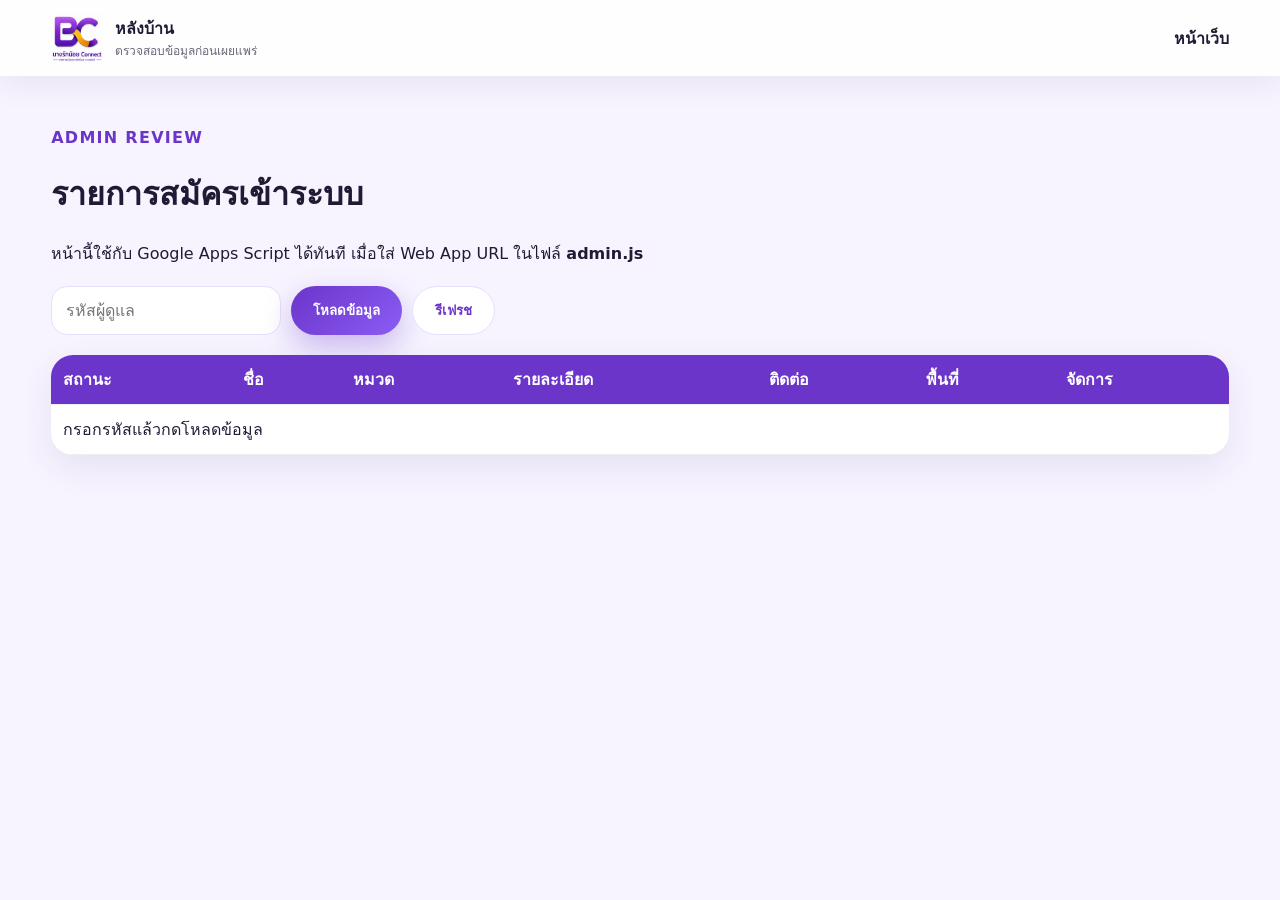
==== admin.html @ dfa05722 "Add files via upload" ====
<!doctype html><html lang="th"><head><meta charset="utf-8"><meta name="viewport" content="width=device-width,initial-scale=1"><title>หลังบ้าน — บางรักน้อย Connect</title><link rel="stylesheet" href="styles.css"><style>.admin{padding:36px clamp(16px,4vw,60px)}.adminbar{display:flex;gap:10px;flex-wrap:wrap;margin:20px 0}.table{overflow:auto;background:#fff;border-radius:22px;box-shadow:0 12px 34px rgba(60,30,120,.09)}table{width:100%;border-collapse:collapse;min-width:900px}th,td{padding:12px;border-bottom:1px solid #eee;text-align:left;vertical-align:top}th{background:#6b35c9;color:#fff;position:sticky;top:0}.pill{border-radius:999px;padding:5px 10px;font-weight:800}.wait{background:#fff3cd;color:#8a5a00}.ok{background:#dcfce7;color:#166534}.no{background:#fee2e2;color:#991b1b}.mini{border:0;border-radius:10px;padding:8px 10px;font-weight:800;cursor:pointer}.mini.okb{background:#22c55e;color:white}.mini.nob{background:#ef4444;color:white}</style></head><body><header class="topbar"><a class="brand" href="index.html"><img src="assets/logo_BC.png"><span><b>หลังบ้าน</b><small>ตรวจสอบข้อมูลก่อนเผยแพร่</small></span></a><nav><a href="index.html">หน้าเว็บ</a></nav></header><main class="admin"><p class="eyebrow">Admin Review</p><h1>รายการสมัครเข้าระบบ</h1><p>หน้านี้ใช้กับ Google Apps Script ได้ทันที เมื่อใส่ Web App URL ในไฟล์ <b>admin.js</b></p><div class="adminbar"><input id="adminKey" placeholder="รหัสผู้ดูแล"><button class="btn primary" onclick="loadAdmin()">โหลดข้อมูล</button><button class="btn ghost" onclick="location.reload()">รีเฟรช</button></div><div class="table"><table><thead><tr><th>สถานะ</th><th>ชื่อ</th><th>หมวด</th><th>รายละเอียด</th><th>ติดต่อ</th><th>พื้นที่</th><th>จัดการ</th></tr></thead><tbody id="adminRows"><tr><td colspan="7">กรอกรหัสแล้วกดโหลดข้อมูล</td></tr></tbody></table></div></main><script src="admin.js"></script></body></html>
---- styles.css ----
:root{--p:#6b35c9;--p2:#32165f;--g:#f5a623;--bg:#f7f4ff;--ink:#211a35;--muted:#6b6478;--card:#fff;--line:#e7defa}*{box-sizing:border-box}body{margin:0;font-family:system-ui,-apple-system,'Segoe UI',Tahoma,sans-serif;background:var(--bg);color:var(--ink)}a{text-decoration:none;color:inherit}.topbar{position:sticky;top:0;z-index:20;display:flex;align-items:center;justify-content:space-between;padding:12px clamp(16px,4vw,56px);background:rgba(255,255,255,.86);backdrop-filter:blur(14px);box-shadow:0 8px 30px rgba(45,22,92,.08)}.brand{display:flex;gap:12px;align-items:center}.brand img{width:52px;height:52px;object-fit:contain}.brand small{display:block;color:var(--muted);font-size:12px}nav{display:flex;gap:18px;font-weight:700}nav a:hover{color:var(--p)}.hero{position:relative;min-height:680px;overflow:hidden;display:flex;align-items:center;padding:80px clamp(18px,5vw,80px)}.hero-bg{position:absolute;inset:0;background:url('assets/hero_bg.png') center/cover no-repeat;filter:saturate(1.06)}.hero:after{content:"";position:absolute;inset:0;background:linear-gradient(90deg,rgba(255,255,255,.92),rgba(255,255,255,.58) 45%,rgba(255,255,255,.08))}.hero-card{position:relative;z-index:2;max-width:620px;background:rgba(255,255,255,.8);border:1px solid rgba(255,255,255,.7);border-radius:34px;padding:34px;box-shadow:0 28px 80px rgba(41,20,88,.22)}.eyebrow{font-weight:900;color:var(--p);letter-spacing:.08em;text-transform:uppercase}.hero h1{font-size:clamp(44px,7vw,86px);line-height:.94;margin:8px 0}.hero h1 span{color:var(--p)}.hero p,.story p{font-size:18px;line-height:1.75;color:#423854}.hero-actions{display:flex;gap:12px;flex-wrap:wrap}.btn{display:inline-flex;align-items:center;justify-content:center;border:0;border-radius:999px;padding:13px 22px;font-weight:900;cursor:pointer}.primary{background:linear-gradient(135deg,var(--p),#8b5cf6);color:#fff;box-shadow:0 12px 30px rgba(107,53,201,.32)}.ghost{background:#fff;color:var(--p);border:1px solid var(--line)}.mascot{position:absolute;z-index:2;right:6vw;bottom:0;width:min(32vw,410px);filter:drop-shadow(0 24px 40px rgba(0,0,0,.22));animation:float 4s ease-in-out infinite}@keyframes float{50%{transform:translateY(-14px)}}.section{padding:70px clamp(18px,5vw,80px)}.section-head{display:grid;gap:12px;grid-template-columns:1fr auto;align-items:end}.section h2{font-size:clamp(28px,4vw,48px);margin:0}.tools{display:flex;gap:10px;flex-wrap:wrap}.tools input,.tools select,input,select,textarea{border:1px solid var(--line);border-radius:16px;padding:13px 14px;font:inherit;background:#fff}.tools input{min-width:min(430px,80vw)}.category-grid{display:grid;grid-template-columns:repeat(4,1fr);gap:16px;margin:28px 0}.cat{border:0;border-radius:24px;background:#fff;padding:18px;text-align:left;box-shadow:0 12px 34px rgba(60,30,120,.09);cursor:pointer;transition:.2s}.cat:hover,.cat.active{transform:translateY(-4px);outline:3px solid rgba(107,53,201,.18)}.cat img{width:86px;height:86px;object-fit:contain}.cat b{display:block;font-size:18px}.cat small{color:var(--muted)}.result-head{display:flex;justify-content:space-between;align-items:center;margin:28px 0 16px}.cards{display:grid;grid-template-columns:repeat(3,1fr);gap:16px}.card{background:#fff;border-radius:24px;padding:20px;box-shadow:0 12px 34px rgba(60,30,120,.09);border:1px solid #fff}.tag{display:inline-flex;background:#f1eaff;color:var(--p);padding:6px 10px;border-radius:999px;font-weight:800;font-size:12px}.card h3{margin:12px 0 4px}.card p{color:var(--muted);line-height:1.65}.meta{display:grid;gap:6px;color:#4f4661;font-size:14px}.story{display:grid;grid-template-columns:1.2fr .8fr;gap:32px;background:linear-gradient(135deg,#fff,#efe8ff)}.steps{display:grid;gap:14px}.steps span{background:#fff;border-radius:20px;padding:18px;font-weight:900;box-shadow:0 12px 30px rgba(60,30,120,.08)}.join{background:linear-gradient(180deg,#2f1762,#160a31);color:#fff}.join .eyebrow{color:#ffd166}.form-panel{max-width:980px;margin:auto}.form-panel p{color:#e9ddff}.form-panel form{background:#fff;color:var(--ink);border-radius:28px;padding:24px;display:grid;gap:14px;box-shadow:0 20px 70px rgba(0,0,0,.3)}label{display:grid;gap:6px;font-weight:800}.grid2{display:grid;grid-template-columns:1fr 1fr;gap:14px}.check{display:flex;gap:10px;align-items:flex-start;font-weight:600;color:#554b66;line-height:1.55}.form-note{margin:0!important;color:var(--p)!important;font-weight:900}.footer{padding:34px clamp(18px,5vw,80px);background:#13091f;color:#fff;display:flex;justify-content:space-between;gap:20px}.footer img{width:58px;vertical-align:middle;margin-right:10px}.footer p{color:#c9bee0}@media(max-width:900px){nav{display:none}.hero{min-height:760px;align-items:flex-start;padding-top:86px}.hero:after{background:linear-gradient(180deg,rgba(255,255,255,.94),rgba(255,255,255,.45),rgba(255,255,255,.2))}.mascot{right:50%;transform:translateX(50%);width:300px}.category-grid,.cards{grid-template-columns:1fr 1fr}.section-head,.story,.grid2{grid-template-columns:1fr}.footer{display:block}}@media(max-width:560px){.category-grid,.cards{grid-template-columns:1fr}.hero-card{padding:24px}.hero p{font-size:16px}.mascot{width:250px}.tools input{min-width:0;width:100%}.tools select{width:100%}}
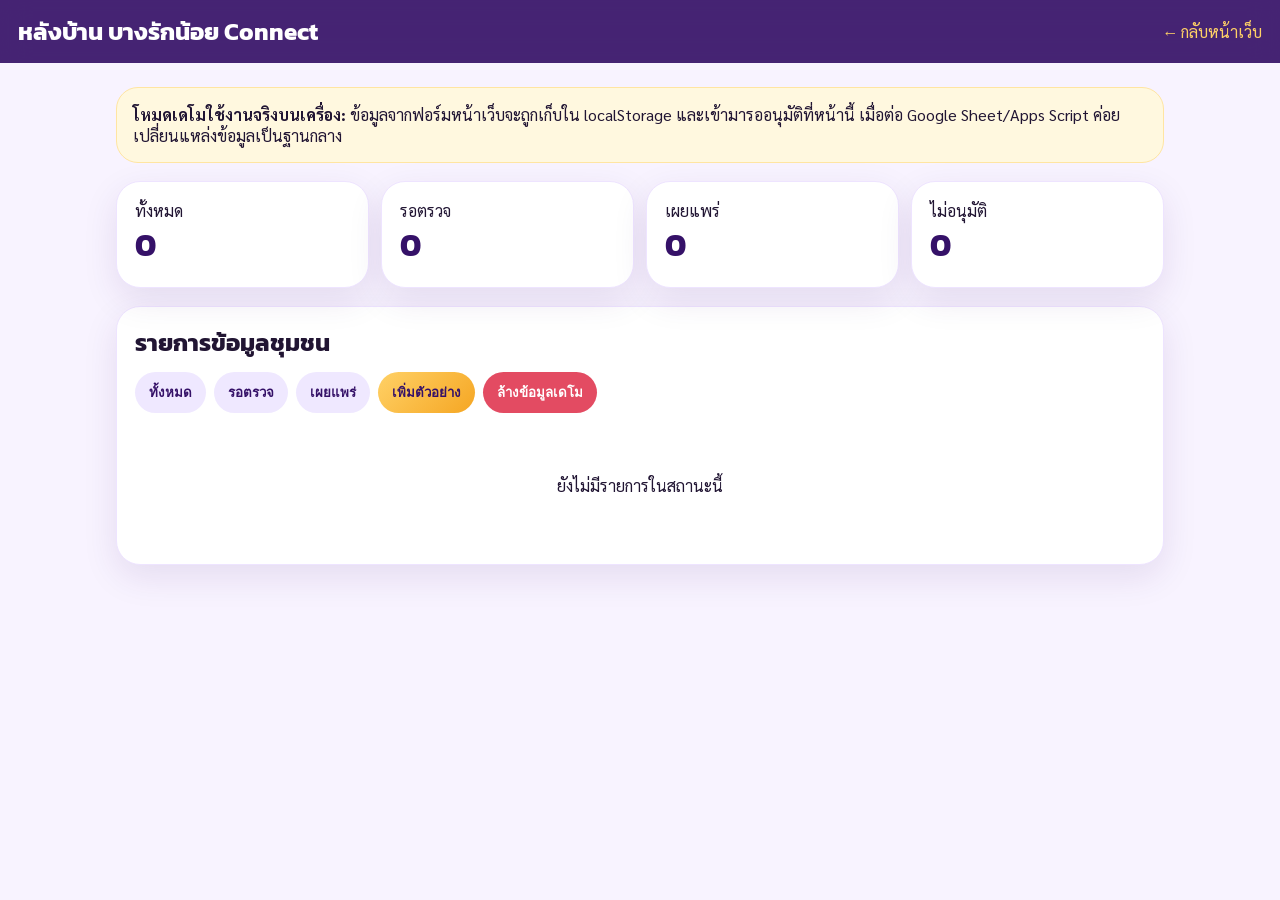
==== commit 4718f928: "Add files via upload" ====
--- a/admin.html
+++ b/admin.html
@@ -1 +1 @@
-<!doctype html><html lang="th"><head><meta charset="utf-8"><meta name="viewport" content="width=device-width,initial-scale=1"><title>หลังบ้าน — บางรักน้อย Connect</title><link rel="stylesheet" href="styles.css"><style>.admin{padding:36px clamp(16px,4vw,60px)}.adminbar{display:flex;gap:10px;flex-wrap:wrap;margin:20px 0}.table{overflow:auto;background:#fff;border-radius:22px;box-shadow:0 12px 34px rgba(60,30,120,.09)}table{width:100%;border-collapse:collapse;min-width:900px}th,td{padding:12px;border-bottom:1px solid #eee;text-align:left;vertical-align:top}th{background:#6b35c9;color:#fff;position:sticky;top:0}.pill{border-radius:999px;padding:5px 10px;font-weight:800}.wait{background:#fff3cd;color:#8a5a00}.ok{background:#dcfce7;color:#166534}.no{background:#fee2e2;color:#991b1b}.mini{border:0;border-radius:10px;padding:8px 10px;font-weight:800;cursor:pointer}.mini.okb{background:#22c55e;color:white}.mini.nob{background:#ef4444;color:white}</style></head><body><header class="topbar"><a class="brand" href="index.html"><img src="assets/logo_BC.png"><span><b>หลังบ้าน</b><small>ตรวจสอบข้อมูลก่อนเผยแพร่</small></span></a><nav><a href="index.html">หน้าเว็บ</a></nav></header><main class="admin"><p class="eyebrow">Admin Review</p><h1>รายการสมัครเข้าระบบ</h1><p>หน้านี้ใช้กับ Google Apps Script ได้ทันที เมื่อใส่ Web App URL ในไฟล์ <b>admin.js</b></p><div class="adminbar"><input id="adminKey" placeholder="รหัสผู้ดูแล"><button class="btn primary" onclick="loadAdmin()">โหลดข้อมูล</button><button class="btn ghost" onclick="location.reload()">รีเฟรช</button></div><div class="table"><table><thead><tr><th>สถานะ</th><th>ชื่อ</th><th>หมวด</th><th>รายละเอียด</th><th>ติดต่อ</th><th>พื้นที่</th><th>จัดการ</th></tr></thead><tbody id="adminRows"><tr><td colspan="7">กรอกรหัสแล้วกดโหลดข้อมูล</td></tr></tbody></table></div></main><script src="admin.js"></script></body></html>
+<!doctype html><html lang="th"><head><meta charset="utf-8"><meta name="viewport" content="width=device-width,initial-scale=1"><title>หลังบ้าน — บางรักน้อย Connect</title><link href="https://fonts.googleapis.com/css2?family=Kanit:wght@600;700;800&family=Sarabun:wght@400;600;700&display=swap" rel="stylesheet"><style>:root{--p:#6b35c9;--pd:#351168;--pl:#efe8ff;--g:#f5a623;--ink:#211533;--mut:#6b6478;--ok:#12a86b;--bad:#e34b62}*{box-sizing:border-box}body{margin:0;font-family:Sarabun,sans-serif;background:#f8f3ff;color:var(--ink)}header{position:sticky;top:0;background:rgba(54,18,104,.92);color:#fff;padding:14px 18px;display:flex;align-items:center;justify-content:space-between;backdrop-filter:blur(14px)}h1,h2,h3{font-family:Kanit;margin:0}a{color:#ffd166;text-decoration:none}.wrap{width:min(1080px,100%);margin:auto;padding:24px 16px}.stats{display:grid;grid-template-columns:repeat(4,1fr);gap:12px;margin-bottom:18px}.stat,.card{background:#fff;border-radius:24px;padding:18px;box-shadow:0 12px 35px rgba(54,18,104,.1);border:1px solid #eee4ff}.stat b{font-family:Kanit;color:var(--pd);font-size:32px;display:block}.toolbar{display:flex;gap:8px;flex-wrap:wrap;margin:12px 0}.btn{border:0;border-radius:999px;padding:10px 14px;font-weight:800;cursor:pointer;background:var(--pl);color:var(--pd)}.btn.ok{background:var(--ok);color:#fff}.btn.bad{background:var(--bad);color:#fff}.btn.gold{background:linear-gradient(135deg,#ffd166,#f5a623);color:#351168}.list{display:grid;gap:12px}.item{background:#fff;border-radius:24px;padding:16px;box-shadow:0 10px 30px rgba(54,18,104,.09);display:grid;grid-template-columns:1fr auto;gap:12px;border-left:8px solid var(--p)}.pending{border-left-color:var(--g)}.rejected{border-left-color:var(--bad);opacity:.72}.item h3{color:var(--pd)}.item p{color:var(--mut);margin:4px 0}.tag{display:inline-block;border-radius:999px;background:#fff6df;color:#8a5200;padding:5px 10px;font-weight:800;font-size:12px}.empty{text-align:center;padding:50px}.note{background:#fff8df;border:1px solid #ffe5a2;border-radius:22px;padding:16px;margin-bottom:18px}@media(max-width:760px){.stats{grid-template-columns:1fr 1fr}.item{grid-template-columns:1fr}.wrap{padding:16px 10px}}</style></head><body><header><h2>หลังบ้าน บางรักน้อย Connect</h2><a href="index.html">← กลับหน้าเว็บ</a></header><main class="wrap"><div class="note"><b>โหมดเดโมใช้งานจริงบนเครื่อง:</b> ข้อมูลจากฟอร์มหน้าเว็บจะถูกเก็บใน localStorage และเข้ามารออนุมัติที่หน้านี้ เมื่อต่อ Google Sheet/Apps Script ค่อยเปลี่ยนแหล่งข้อมูลเป็นฐานกลาง</div><section class="stats"><div class="stat"><span>ทั้งหมด</span><b id="sAll">0</b></div><div class="stat"><span>รอตรวจ</span><b id="sPending">0</b></div><div class="stat"><span>เผยแพร่</span><b id="sOk">0</b></div><div class="stat"><span>ไม่อนุมัติ</span><b id="sBad">0</b></div></section><section class="card"><h1>รายการข้อมูลชุมชน</h1><div class="toolbar"><button class="btn" onclick="filter='all';render()">ทั้งหมด</button><button class="btn" onclick="filter='pending';render()">รอตรวจ</button><button class="btn" onclick="filter='approved';render()">เผยแพร่</button><button class="btn gold" onclick="addSample()">เพิ่มตัวอย่าง</button><button class="btn bad" onclick="resetAll()">ล้างข้อมูลเดโม</button></div><div class="list" id="list"></div></section></main><script>const cats={food:'ร้านอาหาร',work:'หาช่าง',career:'ฝึกอาชีพ',news:'ข่าวสาร',service:'บริการชุมชน',product:'สินค้า/บริการท้องถิ่น'};let filter='all';const demo=[{name:'ร้านก๋วยเตี๋ยวเรือริมคลอง',cat:'food',phone:'08x-xxx-xxxx',area:'หมู่ 3',desc:'เมนูท้องถิ่น ราคาชุมชน เปิดช่วงกลางวัน',approved:true},{name:'ช่างไฟใกล้บ้าน บางรักน้อย',cat:'work',phone:'08x-xxx-xxxx',area:'ให้บริการในพื้นที่',desc:'งานไฟบ้าน ซ่อมเบื้องต้น นัดหมายล่วงหน้า',approved:false}];function get(){return JSON.parse(localStorage.getItem('brn_items')||'[]')}function set(x){localStorage.setItem('brn_items',JSON.stringify(x))}function render(){let items=get();document.getElementById('sAll').textContent=items.length;document.getElementById('sPending').textContent=items.filter(x=>x.approved===false).length;document.getElementById('sOk').textContent=items.filter(x=>x.approved===true).length;document.getElementById('sBad').textContent=items.filter(x=>x.approved==='rejected').length;let show=items.map((x,i)=>({...x,i}));if(filter==='pending')show=show.filter(x=>x.approved===false);if(filter==='approved')show=show.filter(x=>x.approved===true);let html=show.map(x=>`<article class="item ${x.approved===false?'pending':x.approved==='rejected'?'rejected':''}"><div><span class="tag">${cats[x.cat]||'อื่น ๆ'} • ${x.approved===true?'เผยแพร่แล้ว':x.approved==='rejected'?'ไม่อนุมัติ':'รอตรวจ'}</span><h3>${x.name}</h3><p>${x.desc||''}</p><p>📍 ${x.area||'-'} &nbsp; ☎️ ${x.phone||'-'}</p></div><div class="toolbar"><button class="btn ok" onclick="approve(${x.i})">อนุมัติ</button><button class="btn bad" onclick="reject(${x.i})">ไม่อนุมัติ</button><button class="btn" onclick="removeItem(${x.i})">ลบ</button></div></article>`).join('');document.getElementById('list').innerHTML=html||'<div class="empty">ยังไม่มีรายการในสถานะนี้</div>'}function approve(i){let a=get();a[i].approved=true;set(a);render()}function reject(i){let a=get();a[i].approved='rejected';set(a);render()}function removeItem(i){let a=get();a.splice(i,1);set(a);render()}function addSample(){let a=get();set([...demo,...a]);render()}function resetAll(){if(confirm('ล้างข้อมูลเดโมทั้งหมด?')){localStorage.removeItem('brn_items');render()}}render();</script></body></html>
